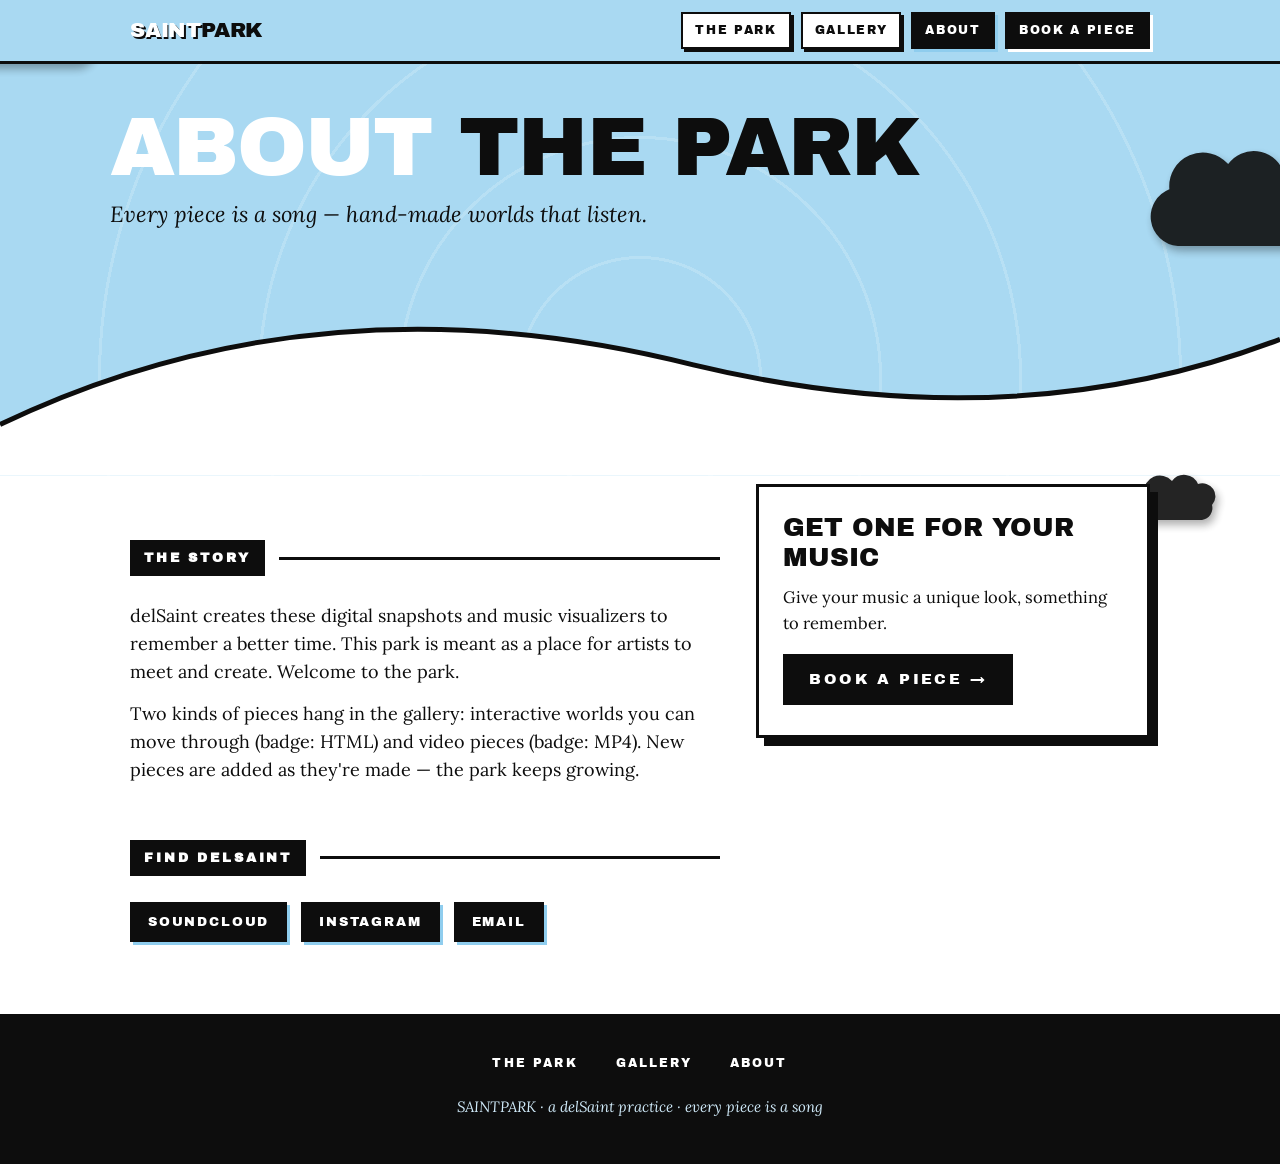
==== about.html @ 22209988 "Restructure into multi-page site: homepage, gallery, about + shared nav; remove builder - index.html" ====
<!DOCTYPE html>
<html lang="en">
<head>
<meta charset="UTF-8">
<meta name="viewport" content="width=device-width, initial-scale=1.0">
<title>SAINTPARK — about the park</title>
<meta name="description" content="About Saint Park — digital snapshots and music visualizers by delSaint. A place for artists to meet and create.">
<meta property="og:type" content="website">
<meta property="og:url" content="https://delsaint18.github.io/saint-park-gallery/about.html">
<meta property="og:title" content="SAINTPARK — about the park">
<meta property="og:description" content="A place for artists to meet and create. Welcome to the park.">
<meta property="og:image" content="https://delsaint18.github.io/saint-park-gallery/thumbs/cover.jpg">
<meta name="twitter:card" content="summary_large_image">
<link rel="preconnect" href="https://fonts.googleapis.com">
<link rel="preconnect" href="https://fonts.gstatic.com" crossorigin>
<link href="https://fonts.googleapis.com/css2?family=Archivo+Black&family=Lora:ital,wght@0,400;0,600;1,400&display=swap" rel="stylesheet">
<link rel="stylesheet" href="styles.css">
</head>
<body>

<div class="ripple" aria-hidden="true"></div>

<div class="topnav">
  <div class="bar">
    <a class="mark" href="./" aria-label="SAINTPARK home"><span class="saint">SAINT</span><span class="park">PARK</span></a>
    <nav aria-label="Site">
      <a href="./">The Park</a>
      <a href="gallery.html">Gallery</a>
      <a href="about.html" aria-current="page">About</a>
      <a class="book" data-booking href="mailto:delsaintprod@gmail.com?subject=Saint%20Park%20commission">Book a piece</a>
    </nav>
  </div>
</div>

<svg class="cloud c1" data-px="-1" viewBox="0 0 100 60" aria-hidden="true"><path d="M18 60a14 14 0 0 1-4-27 16 16 0 0 1 28-12 15 15 0 0 1 26 3 13 13 0 0 1 14 21 12 12 0 0 1-10 15z"/></svg>
<svg class="cloud c2" data-px="1" viewBox="0 0 100 60" aria-hidden="true"><path d="M18 60a14 14 0 0 1-4-27 16 16 0 0 1 28-12 15 15 0 0 1 26 3 13 13 0 0 1 14 21 12 12 0 0 1-10 15z"/></svg>

<header class="page-head wrap">
  <h1><span class="lite">ABOUT</span> THE PARK</h1>
  <p class="sub">Every piece is a song — hand-made worlds that listen.</p>
</header>

<div class="hill" style="margin-top:34px">
  <svg class="crest" viewBox="0 0 1440 120" preserveAspectRatio="none" aria-hidden="true">
    <path class="fill" d="M0 120 L0 90 Q 360 0 780 55 Q 1140 100 1440 40 L1440 120 Z"/>
    <path class="line" d="M0 90 Q 360 0 780 55 Q 1140 100 1440 40"/>
  </svg>
  <div class="hill-body">
    <main class="wrap">
      <svg class="cloud c5" data-px="1" viewBox="0 0 100 60" aria-hidden="true"><path d="M18 60a14 14 0 0 1-4-27 16 16 0 0 1 28-12 15 15 0 0 1 26 3 13 13 0 0 1 14 21 12 12 0 0 1-10 15z"/></svg>
      <div class="about-grid">
        <section class="about">
          <h2 class="label"><span>The story</span></h2>
          <p id="bio">Saint Park builds interactive, audio-reactive 3D visualizer sites —
            one hand-made world per song. Click a piece. Turn your sound on.</p>
          <p>Two kinds of pieces hang in the gallery: interactive worlds you can move
            through (badge: HTML) and video pieces (badge: MP4). New pieces are added
            as they're made — the park keeps growing.</p>
          <h2 class="label"><span>Find delSaint</span></h2>
          <nav class="links" id="links" aria-label="Social links"></nav>
        </section>
        <section class="commission">
          <h2>Get one for your music</h2>
          <p id="pitch">Every piece in this park is a commission: a self-contained 3D world
            that reacts to one song, lives at its own link, and drops straight into your bio.
            If you want your track in the park, write in.</p>
          <a class="btn" data-booking href="mailto:delsaintprod@gmail.com?subject=Saint%20Park%20commission">Book a piece →</a>
        </section>
      </div>
    </main>
  </div>
</div>

<footer>
  <div class="wrap">
    <nav class="foot-nav" aria-label="Footer">
      <a href="./">The Park</a>
      <a href="gallery.html">Gallery</a>
      <a href="about.html">About</a>
    </nav>
    <nav class="webring" id="webring" aria-label="Webring navigation" hidden>
      <a id="ring-prev" href="#" rel="prev">← prev</a>
      <span class="tag">webring</span>
      <a id="ring-rand" href="#">random</a>
      <span class="tag">·</span>
      <a id="ring-next" href="#" rel="next">next →</a>
    </nav>
    <p class="fine" id="footer-line">SAINTPARK · a delSaint practice · every piece is a song</p>
  </div>
</footer>

<script src="site.js"></script>
</body>
</html>
---- styles.css ----
/* ===== SAINTPARK — shared design system: black / white / blue ============
   Loaded by every page (index, gallery, about, watch). Page-specific bits
   live at the bottom under their own banner comments. */
:root{
  --blue:#a9d9f2;
  --blue-deep:#8fcdee;
  --black:#0d0d0d;
  --white:#ffffff;
  --sans:'Archivo Black', 'Arial Black', sans-serif;
  --serif:'Lora', Georgia, serif;
}
*{box-sizing:border-box;margin:0;padding:0}
[hidden]{display:none !important}
html{background:var(--blue)}
body{
  font-family:var(--serif); font-size:18px; line-height:1.55; color:var(--black);
  background:var(--blue); min-height:100vh; overflow-x:hidden;
}
/* faint concentric circles, like the poster's ripple */
.ripple{
  position:fixed; inset:0; z-index:0; pointer-events:none;
  background-image:radial-gradient(circle at 50% 42%,
    transparent 0 119px, #ffffff2e 119px 122px,
    transparent 122px 239px, #ffffff2e 239px 242px,
    transparent 242px 379px, #ffffff2e 379px 382px,
    transparent 382px 539px, #ffffff2e 539px 542px,
    transparent 542px);
}
a{color:var(--black)}
a:focus-visible,button:focus-visible{outline:3px solid var(--black); outline-offset:3px}
.wrap{max-width:1060px; margin:0 auto; padding:0 20px; position:relative; z-index:1}

/* ===== TOP NAV — sticky strip, neubrutalist chips ===== */
.topnav{
  position:sticky; top:0; z-index:20;
  background:var(--blue); border-bottom:3px solid var(--black);
}
.topnav .bar{
  max-width:1060px; margin:0 auto; padding:12px 20px;
  display:flex; align-items:center; justify-content:space-between; gap:12px 18px; flex-wrap:wrap;
}
.topnav .mark{
  font-family:var(--sans); font-size:21px; line-height:1; letter-spacing:-.01em;
  text-transform:uppercase; text-decoration:none;
}
.topnav .mark .saint{color:var(--white); text-shadow:1.5px 1.5px 0 var(--black)}
.topnav .mark .park{color:var(--black)}
.topnav nav{display:flex; gap:8px 10px; flex-wrap:wrap; align-items:center}
.topnav nav a{
  font-family:var(--sans); font-size:12px; letter-spacing:.14em; text-transform:uppercase;
  text-decoration:none; color:var(--black); background:var(--white);
  border:2px solid var(--black); padding:7px 12px; box-shadow:3px 3px 0 var(--black);
  transition:transform .15s ease, box-shadow .15s ease;
}
.topnav nav a:hover{transform:translate(-2px,-2px); box-shadow:5px 5px 0 var(--black)}
.topnav nav a[aria-current="page"]{
  background:var(--black); color:var(--white); box-shadow:3px 3px 0 var(--blue-deep);
}
.topnav nav a.book{background:var(--black); color:var(--white); box-shadow:3px 3px 0 var(--white)}
.topnav nav a.book:hover{background:var(--white); color:var(--black); box-shadow:5px 5px 0 var(--black)}

/* ===== scalloped black clouds (poster corners) — bleed off the side edges ===== */
.cloud{
  position:absolute; z-index:0; pointer-events:none; fill:var(--black); opacity:.9;
  filter:drop-shadow(3px 5px 4px rgba(0,0,0,.35));
}
.cloud.c1{top:-38px; left:-46px; width:170px; animation:drift 26s ease-in-out infinite alternate}
.cloud.c2{top:120px; right:-70px; width:210px; animation:drift 34s ease-in-out infinite alternate-reverse}
.cloud.c3{top:40px; left:-60px; width:130px; animation:drift 30s ease-in-out infinite alternate}
.cloud.c4{bottom:-30px; right:-50px; width:150px; animation:drift 22s ease-in-out infinite alternate-reverse}
.cloud.c5{top:-24px; right:-60px; width:100px; animation:drift 28s ease-in-out infinite alternate}
/* drift/bob animate the standalone "translate" property (not "transform") so the JS
   scroll-parallax can drive "transform" on the same elements without fighting the
   animation — the two properties compose instead of overriding each other. */
@keyframes drift{from{translate:0 0}to{translate:26px 0}}

/* ===== HERO (homepage) ===== */
header.hero{position:relative; padding:56px 0 8px; z-index:1}
.hero-text{position:relative; z-index:1}
.wordmark{
  font-family:var(--sans); font-weight:400;
  font-size:clamp(52px,13.5vw,150px); line-height:.92; letter-spacing:-.02em;
  text-transform:uppercase; word-break:keep-all;
}
.wordmark .saint{color:var(--white)}
.wordmark .park{color:var(--black)}
.halo-pin{display:block; margin:14px 2px 10px; width:20px; height:auto}
.halo-pin .l{fill:var(--white)} .halo-pin .r{fill:var(--black)}
.tagline{
  font-family:var(--serif); font-weight:600; font-size:clamp(20px,3.4vw,30px);
  line-height:1.25; max-width:14em;
}
.tagline em{font-style:italic; font-weight:400}
/* creature watermark — hides itself if creature.png is missing */
.creature{
  position:absolute; z-index:0; pointer-events:none;
  right:calc(-4% + 160px); top:-1%; width:clamp(330px,51vw,720px); height:auto;
  opacity:.1;
  animation:bob 10s ease-in-out infinite;
}
@keyframes bob{0%,100%{translate:0 0}50%{translate:0 -14px}}
@media(max-width:640px){.creature{width:85vw; right:-4%; top:2%; opacity:.11}}

/* ===== PAGE HEAD (subpages: gallery / about / watch) ===== */
.page-head{position:relative; padding:44px 0 6px; z-index:1}
.page-head h1{
  font-family:var(--sans); font-weight:400;
  font-size:clamp(36px,8vw,84px); line-height:.95; letter-spacing:-.02em;
  text-transform:uppercase;
}
.page-head h1 .lite{color:var(--white)}
.page-head .sub{
  font-style:italic; font-size:clamp(17px,2.6vw,22px); margin-top:10px; max-width:36em;
}

/* ===== SECTION LABELS — HUD tag + trailing rule ===== */
.label{
  font-family:var(--sans); font-size:13px; letter-spacing:.22em; text-transform:uppercase;
  display:flex; align-items:center; gap:14px; margin:56px 0 26px;
}
.label span{background:var(--black); color:var(--white); padding:6px 12px; border:2px solid var(--black)}
.label::after{content:""; flex:1; height:3px; background:var(--black)}

/* ===== WALL: neubrutalist cards — thick border, hard offset shadow ===== */
.wall{display:grid; grid-template-columns:1fr; gap:40px 28px; padding-bottom:24px}
@media(min-width:560px){.wall{grid-template-columns:repeat(2,1fr)}}
@media(min-width:900px){.wall{grid-template-columns:repeat(3,1fr)}}
.piece{
  display:block; text-decoration:none; color:var(--black);
  background:var(--white); border:3px solid var(--black);
  padding:8px 8px 18px; box-shadow:5px 5px 0 var(--black);
  transition:transform .15s ease, box-shadow .15s ease;
}
.piece:hover,.piece:focus-visible{
  transform:translate(-3px,-3px);
  box-shadow:9px 9px 0 var(--black);
}
.frame{
  position:relative; aspect-ratio:4/3; overflow:hidden; background:var(--black);
  border:2px solid var(--black);
}
.frame img{width:100%; height:100%; object-fit:cover; display:block}
.badge{
  position:absolute; top:8px; left:8px; z-index:2; pointer-events:none;
  font-family:var(--sans); font-size:10.5px; letter-spacing:.16em; text-transform:uppercase;
  padding:4px 9px; border:2px solid var(--black); background:var(--black); color:var(--white);
  box-shadow:3px 3px 0 var(--white);
}
.badge.video{background:var(--white); color:var(--black); box-shadow:3px 3px 0 var(--black)}
/* missing thumb: flat black tile, white halo, title */
.frame.blank{display:flex; flex-direction:column; align-items:center; justify-content:center; gap:12px; padding:16px}
.frame.blank .halo{
  width:74px; height:26px; border:4px solid var(--white); border-radius:50%;
  transform:rotate(-8deg);
}
.frame.blank .t{
  font-family:var(--sans); color:var(--white); font-size:18px; text-transform:uppercase;
  letter-spacing:.04em; text-align:center; line-height:1.15; word-break:break-word;
}
.caption{padding-top:12px}
.caption h3{
  font-family:var(--sans); font-weight:400; font-size:19px; line-height:1.1;
  text-transform:uppercase; letter-spacing:.01em;
}
.caption .by{font-style:italic; font-size:16px; margin-top:2px}
.caption .blurb{
  font-size:15.5px; margin-top:6px; color:#1c1c1c;
  display:-webkit-box; -webkit-line-clamp:2; -webkit-box-orient:vertical; overflow:hidden;
}
.caption .go{
  display:inline-block; margin-top:8px; font-family:var(--sans); font-size:13px;
  letter-spacing:.22em; text-transform:uppercase; border:2px solid var(--black);
  padding:5px 10px;
}
.piece:hover .go,.piece:focus-visible .go{background:var(--black); color:var(--white)}
.caption .meta{font-size:13.5px; margin-top:6px; letter-spacing:.14em; text-transform:uppercase; font-family:var(--serif)}
.caption .meta .star{font-style:normal}
.notice{
  grid-column:1/-1; text-align:center; padding:56px 20px;
  border:3px dashed var(--black); font-style:italic; font-size:19px;
  box-shadow:6px 6px 0 var(--black);
}
/* "see everything" row under the featured strip on the homepage */
.see-all{padding:6px 0 10px}

/* ===== THE HILL: white rolling hill section ===== */
.hill{position:relative; margin-top:64px; z-index:1}
.hill .crest{display:block; width:100%; height:clamp(90px,16vw,210px)}
.hill .crest .fill{fill:var(--white)}
.hill .crest .line{fill:none; stroke:var(--black); stroke-width:5; vector-effect:non-scaling-stroke}
.hill-body{background:var(--white); padding:8px 0 72px}
.hill-body .label::after{background:var(--black)}
.about-grid{display:grid; gap:36px; grid-template-columns:1fr; align-items:start}
@media(min-width:760px){.about-grid{grid-template-columns:1.2fr .8fr}}
.about p{max-width:58ch; margin-bottom:14px}
.links{display:flex; flex-wrap:wrap; gap:12px 14px; margin-top:18px}
.links a{
  font-family:var(--sans); font-size:13px; letter-spacing:.14em; text-transform:uppercase;
  text-decoration:none; color:var(--white); background:var(--black); border:2px solid var(--black);
  padding:8px 16px; box-shadow:3px 3px 0 var(--blue-deep);
  transition:transform .15s ease, box-shadow .15s ease;
}
.links a:hover{
  background:var(--blue); color:var(--black);
  transform:translate(-2px,-2px); box-shadow:5px 5px 0 var(--black);
}
.commission{
  border:3px solid var(--black); padding:26px 24px 30px; position:relative; background:var(--white);
  box-shadow:8px 8px 0 var(--black);
}
.commission h2{
  font-family:var(--sans); font-weight:400; font-size:clamp(20px,3vw,26px);
  text-transform:uppercase; line-height:1.15; margin-bottom:12px;
}
.commission p{font-size:16.5px; margin-bottom:18px}
.btn{
  display:inline-block; font-family:var(--sans); font-size:15px; letter-spacing:.16em;
  text-transform:uppercase; text-decoration:none; color:var(--white); background:var(--black);
  padding:14px 26px; transition:transform .15s ease, box-shadow .15s ease;
}
.btn:hover{transform:translate(-3px,-3px); box-shadow:6px 6px 0 var(--blue-deep)}
.btn.ghost{
  background:var(--white); color:var(--black); border:3px solid var(--black);
}
.btn.ghost:hover{box-shadow:6px 6px 0 var(--black)}
/* small inline arrow-link used for "more about the park →" etc. */
.more{
  display:inline-block; margin-top:6px; font-family:var(--sans); font-size:13px;
  letter-spacing:.18em; text-transform:uppercase; text-decoration:none;
  border-bottom:3px solid var(--black); padding-bottom:2px;
}
.more:hover{background:var(--black); color:var(--white)}

/* ===== WATCH PAGE ===== */
.video-wrap{
  position:relative; width:100%; aspect-ratio:16/9; background:var(--black);
  overflow:hidden; border:3px solid var(--black); box-shadow:8px 8px 0 var(--black);
}
.video-wrap iframe{position:absolute; inset:0; width:100%; height:100%; border:0}
.video-wrap .fallback{
  position:absolute; inset:0; display:flex; align-items:center; justify-content:center;
  color:var(--white); font-family:var(--sans); text-align:center; padding:20px; text-transform:uppercase;
}
.watch-meta{padding-top:26px}
.watch-meta .badge{position:static; display:inline-block; pointer-events:auto; margin-bottom:12px}
.watch-meta h1{
  font-family:var(--sans); font-weight:400; font-size:clamp(24px,4.4vw,38px);
  line-height:1.08; text-transform:uppercase; letter-spacing:-.01em;
}
.watch-meta .by{font-style:italic; font-size:18px; margin-top:6px}
.watch-meta .blurb{font-size:16.5px; margin-top:12px; max-width:60ch; display:block; -webkit-line-clamp:unset}
.watch-meta .year{font-size:14px; margin-top:10px; letter-spacing:.14em; text-transform:uppercase; font-family:var(--sans); opacity:.75}

/* ===== FOOTER: black strip ===== */
footer{background:var(--black); color:var(--white); padding:34px 0 46px; position:relative; z-index:1; margin-top:auto}
footer .wrap{display:flex; flex-direction:column; gap:16px; align-items:center; text-align:center}
footer a{color:var(--white)}
.foot-nav{display:flex; gap:4px 18px; flex-wrap:wrap; justify-content:center}
.foot-nav a{
  font-family:var(--sans); font-size:12px; letter-spacing:.18em; text-transform:uppercase;
  text-decoration:none; padding:6px 10px;
}
.foot-nav a:hover{background:var(--white); color:var(--black)}
.webring{display:flex; gap:2px; align-items:center; flex-wrap:wrap; justify-content:center}
.webring .tag{
  font-family:var(--sans); font-size:12px; letter-spacing:.26em; text-transform:uppercase;
  padding:0 12px; color:var(--blue);
}
.webring a{
  color:var(--white); text-decoration:none; font-family:var(--sans); font-size:13px;
  letter-spacing:.14em; text-transform:uppercase; padding:6px 12px;
}
.webring a:hover{background:var(--white); color:var(--black)}
.fine{font-style:italic; font-size:15px; color:#cfe9f8}

/* ===== reduced motion ===== */
@media (prefers-reduced-motion: reduce){
  *,*::before,*::after{animation:none !important; transition:none !important}
  .piece:hover .frame{transform:none}
  .btn:hover{transform:none}
}
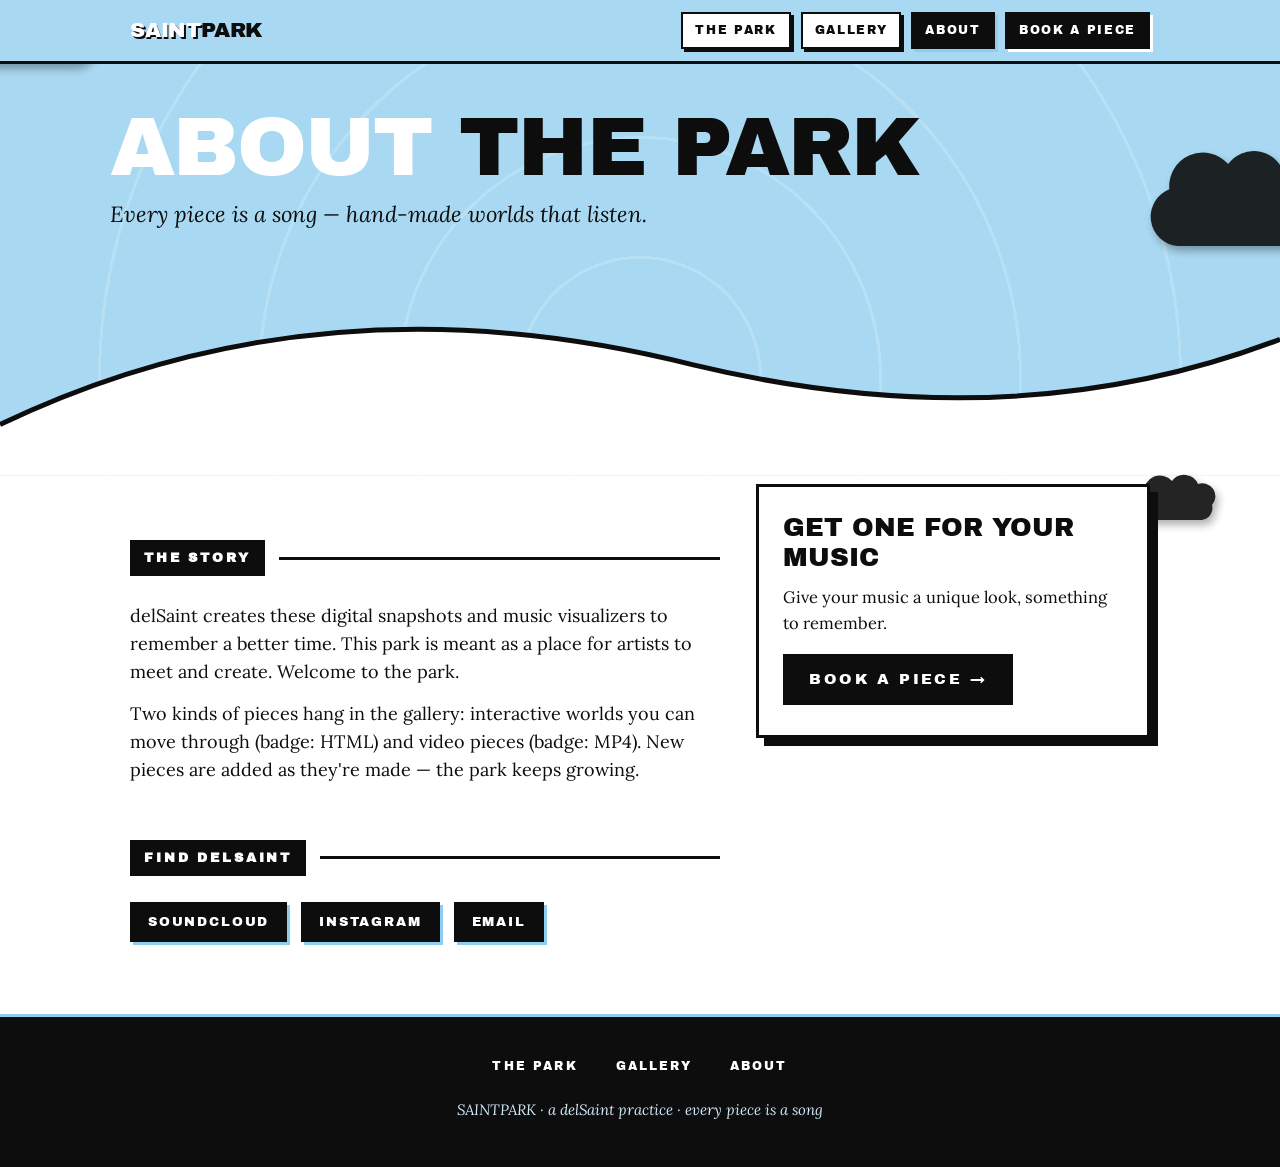
==== commit fef3b09e: "New poster landing page: full-screen gates hero with creature, marquee headliner, black commission b" ====
--- a/about.html
+++ b/about.html
@@ -6,10 +6,10 @@
 <title>SAINTPARK — about the park</title>
 <meta name="description" content="About Saint Park — digital snapshots and music visualizers by delSaint. A place for artists to meet and create.">
 <meta property="og:type" content="website">
-<meta property="og:url" content="https://delsaint18.github.io/saint-park-gallery/about.html">
+<meta property="og:url" content="https://delsaint18.github.io/about.html">
 <meta property="og:title" content="SAINTPARK — about the park">
 <meta property="og:description" content="A place for artists to meet and create. Welcome to the park.">
-<meta property="og:image" content="https://delsaint18.github.io/saint-park-gallery/thumbs/cover.jpg">
+<meta property="og:image" content="https://delsaint18.github.io/thumbs/cover.jpg">
 <meta name="twitter:card" content="summary_large_image">
 <link rel="preconnect" href="https://fonts.googleapis.com">
 <link rel="preconnect" href="https://fonts.gstatic.com" crossorigin>
--- a/styles.css
+++ b/styles.css
@@ -100,6 +100,112 @@
 }
 @keyframes bob{0%,100%{translate:0 0}50%{translate:0 -14px}}
 @media(max-width:640px){.creature{width:85vw; right:-4%; top:2%; opacity:.11}}
+
+/* ===== THE GATES — full-viewport poster entrance (homepage) ===== */
+.gates{
+  position:relative; z-index:1;
+  min-height:calc(100svh - 62px);   /* fill the first screen below the sticky nav */
+  display:flex; flex-direction:column; justify-content:center;
+  overflow:hidden;
+}
+.gates-inner{
+  display:grid; grid-template-columns:1fr; gap:10px 24px;
+  align-items:center; width:100%;
+  padding-top:34px; padding-bottom:clamp(120px,18vw,220px);  /* room for the hill */
+}
+@media(min-width:760px){
+  .gates-inner{grid-template-columns:minmax(0,1.15fr) minmax(0,.85fr)}
+}
+.gates-text{position:relative; z-index:2}
+.wordmark.poster{
+  font-size:clamp(64px,15vw,180px); line-height:.88;
+}
+.wordmark.poster .saint{
+  color:var(--white);
+  text-shadow:4px 4px 0 var(--black);
+}
+.gates .tagline{margin-top:18px}
+.gates-cta{margin-top:26px}
+.btn.big{
+  font-size:clamp(15px,2.2vw,19px); padding:17px 30px;
+  box-shadow:6px 6px 0 var(--blue-deep);
+}
+.btn.big:hover{box-shadow:9px 9px 0 var(--blue-deep)}
+/* the creature, full strength — a character in the scene, not a watermark */
+.creature-poster{
+  position:relative; z-index:1; justify-self:center;
+  width:clamp(230px,34vw,470px); height:auto;
+  filter:drop-shadow(10px 12px 0 rgba(13,13,13,.18));
+  animation:bob 9s ease-in-out infinite;
+}
+@media(max-width:759px){
+  .gates-inner{justify-items:start; padding-top:18px}
+  .creature-poster{
+    justify-self:center; margin-top:22px;
+    width:clamp(180px,52vw,270px);
+  }
+  .cloud.c2{top:60px}
+}
+/* white hill pinned to the bottom of the gates — the ground the button stands on */
+.gates-hill{position:absolute; left:0; right:0; bottom:-2px; pointer-events:none}
+.gates-hill .crest{display:block; width:100%; height:clamp(90px,16vw,210px)}
+.gates-hill .crest .fill{fill:var(--white)}
+.gates-hill .crest .line{fill:none; stroke:var(--black); stroke-width:5; vector-effect:non-scaling-stroke}
+
+/* ===== WHITE GROUND under the gates (marquee + now showing) ===== */
+.ground{background:var(--white); position:relative; z-index:1; padding:34px 0 64px}
+.ground .label{margin-top:0}
+.ground h2.label:nth-of-type(2){margin-top:64px}
+
+/* ===== ON THE MARQUEE — poster of the week ===== */
+.marquee-link{
+  display:grid; gap:26px 40px; grid-template-columns:1fr;
+  text-decoration:none; color:var(--black); align-items:center;
+}
+@media(min-width:820px){.marquee-link{grid-template-columns:1.15fr .85fr}}
+.mframe{
+  position:relative; aspect-ratio:16/10; overflow:hidden; background:var(--black);
+  border:4px solid var(--black); box-shadow:12px 12px 0 var(--black);
+  transition:transform .15s ease, box-shadow .15s ease;
+}
+.marquee-link:hover .mframe,.marquee-link:focus-visible .mframe{
+  transform:translate(-4px,-4px); box-shadow:16px 16px 0 var(--black);
+}
+.mframe img{width:100%; height:100%; object-fit:cover; display:block}
+.mframe .badge{top:12px; left:12px}
+.mframe.blank{display:flex; flex-direction:column; align-items:center; justify-content:center; gap:14px; padding:20px}
+.mframe.blank .halo{width:100px; height:34px; border:5px solid var(--white); border-radius:50%; transform:rotate(-8deg)}
+.mframe.blank .t{font-family:var(--sans); color:var(--white); font-size:26px; text-transform:uppercase; text-align:center; line-height:1.1}
+.minfo h3{
+  font-family:var(--sans); font-weight:400;
+  font-size:clamp(30px,5vw,54px); line-height:1; text-transform:uppercase; letter-spacing:-.01em;
+}
+.minfo .by{font-style:italic; font-size:19px; margin-top:8px}
+.minfo .blurb{font-size:17px; margin-top:14px; max-width:44ch}
+.minfo .meta{font-size:14px; margin-top:12px; letter-spacing:.16em; text-transform:uppercase; font-family:var(--serif)}
+.minfo .go{
+  display:inline-block; margin-top:20px; font-family:var(--sans); font-size:14px;
+  letter-spacing:.2em; text-transform:uppercase; border:3px solid var(--black); padding:10px 18px;
+}
+.marquee-link:hover .go,.marquee-link:focus-visible .go{background:var(--black); color:var(--white)}
+
+/* ===== BLACK BAND — commission, editorial ===== */
+.band{background:var(--black); color:var(--white); position:relative; z-index:1; padding:76px 0 84px}
+.band-kicker{
+  font-family:var(--sans); font-size:13px; letter-spacing:.26em; text-transform:uppercase;
+  color:var(--blue); margin-bottom:18px;
+}
+.band h2{
+  font-family:var(--sans); font-weight:400;
+  font-size:clamp(38px,7.5vw,84px); line-height:.95; text-transform:uppercase; letter-spacing:-.01em;
+}
+.band h2 .hl{color:var(--blue)}
+.band-copy{font-size:17.5px; max-width:56ch; margin-top:22px; color:#e8f4fb}
+.band-cta{margin-top:30px; display:flex; align-items:center; gap:16px 26px; flex-wrap:wrap}
+.btn.invert{background:var(--white); color:var(--black); box-shadow:6px 6px 0 var(--blue-deep)}
+.btn.invert:hover{box-shadow:9px 9px 0 var(--blue-deep)}
+.more.invert{color:var(--white); border-bottom-color:var(--blue)}
+.more.invert:hover{background:var(--white); color:var(--black)}
 
 /* ===== PAGE HEAD (subpages: gallery / about / watch) ===== */
 .page-head{position:relative; padding:44px 0 6px; z-index:1}
@@ -252,7 +358,7 @@
 .watch-meta .year{font-size:14px; margin-top:10px; letter-spacing:.14em; text-transform:uppercase; font-family:var(--sans); opacity:.75}
 
 /* ===== FOOTER: black strip ===== */
-footer{background:var(--black); color:var(--white); padding:34px 0 46px; position:relative; z-index:1; margin-top:auto}
+footer{background:var(--black); color:var(--white); padding:34px 0 46px; position:relative; z-index:1; margin-top:auto; border-top:3px solid var(--blue-deep)}
 footer .wrap{display:flex; flex-direction:column; gap:16px; align-items:center; text-align:center}
 footer a{color:var(--white)}
 .foot-nav{display:flex; gap:4px 18px; flex-wrap:wrap; justify-content:center}
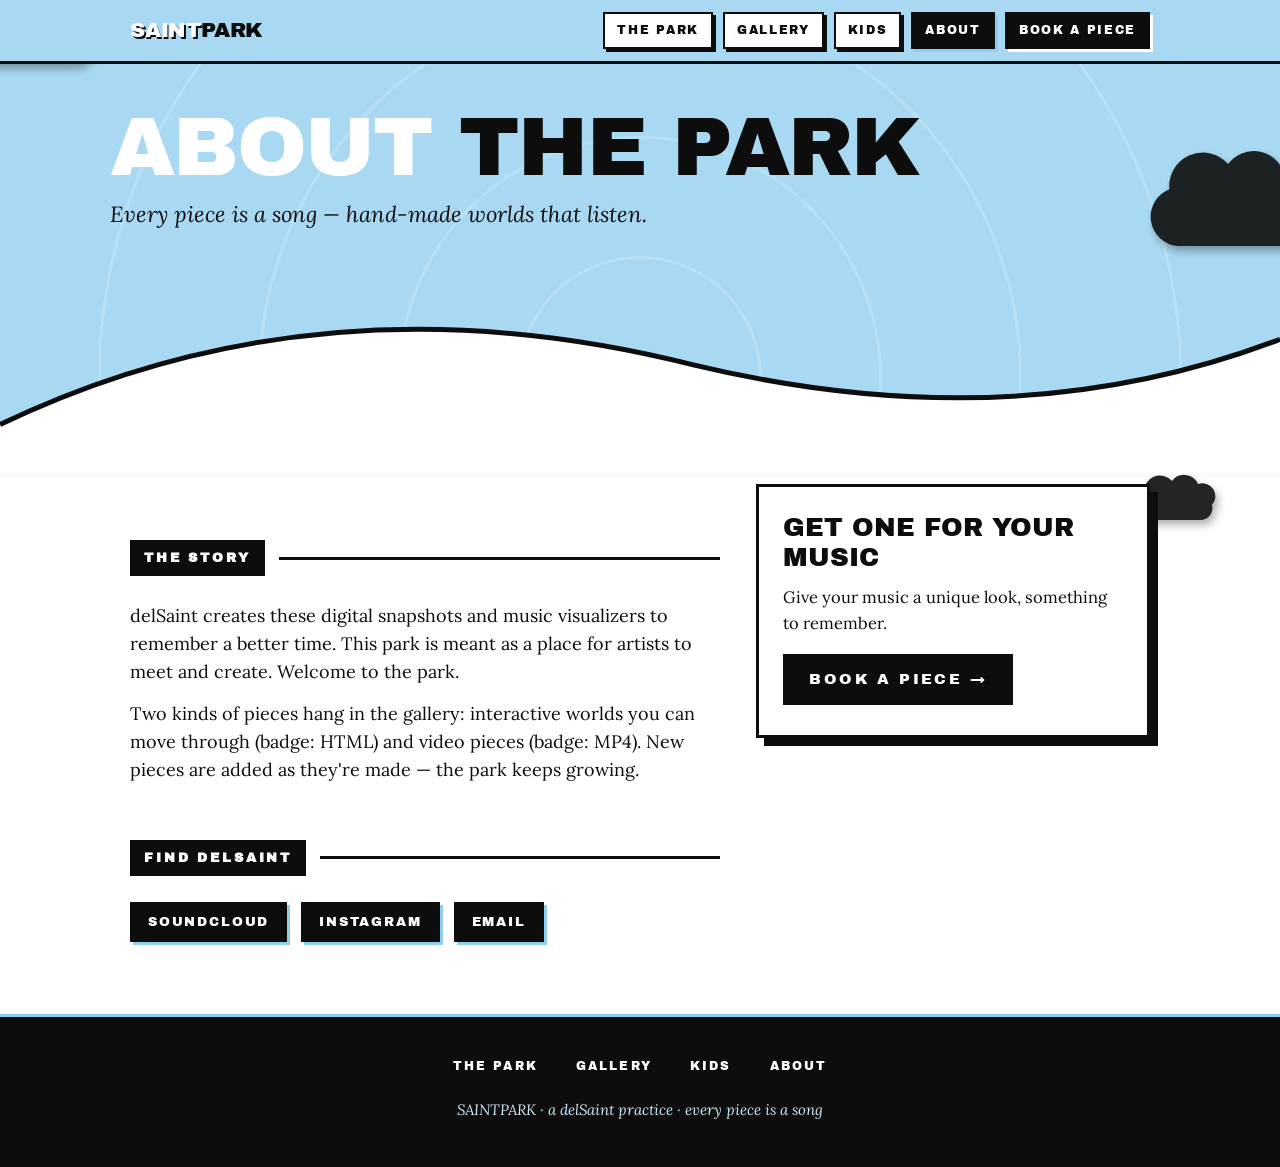
==== commit 5fe657db: "Add SPMV Kids builder at /kids/, linked in the site nav - kids/index.html is a verbatim copy of Sain" ====
--- a/about.html
+++ b/about.html
@@ -26,6 +26,7 @@
     <nav aria-label="Site">
       <a href="./">The Park</a>
       <a href="gallery.html">Gallery</a>
+      <a href="kids/">Kids</a>
       <a href="about.html" aria-current="page">About</a>
       <a class="book" data-booking href="mailto:delsaintprod@gmail.com?subject=Saint%20Park%20commission">Book a piece</a>
     </nav>
@@ -76,6 +77,7 @@
     <nav class="foot-nav" aria-label="Footer">
       <a href="./">The Park</a>
       <a href="gallery.html">Gallery</a>
+      <a href="kids/">Kids</a>
       <a href="about.html">About</a>
     </nav>
     <nav class="webring" id="webring" aria-label="Webring navigation" hidden>
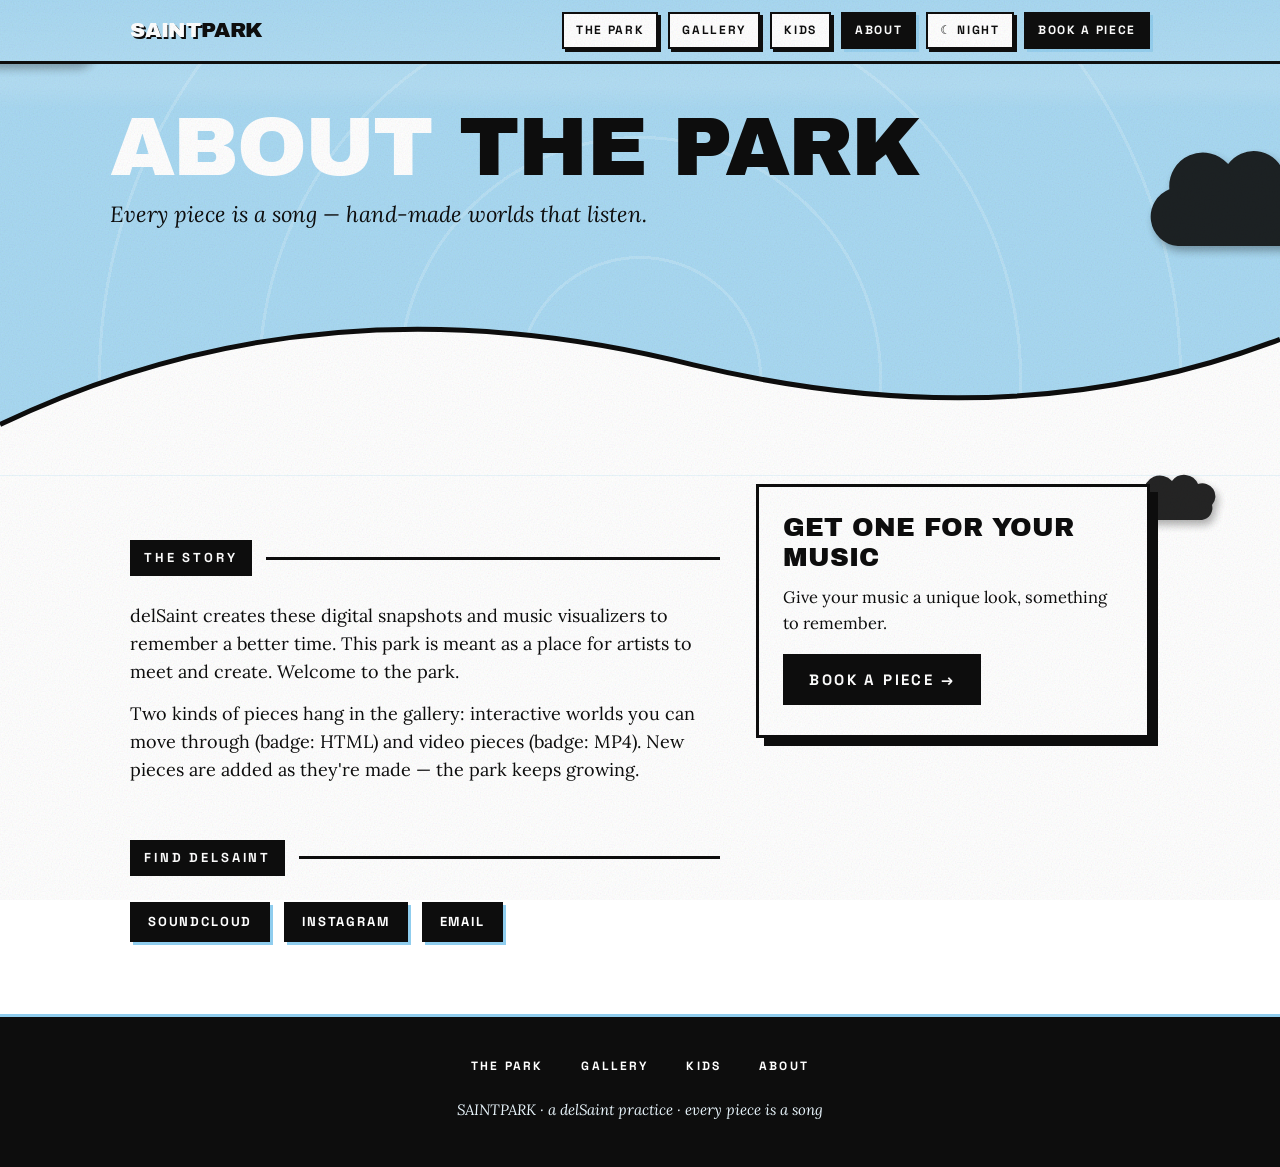
==== commit 9d675540: "Port design-bot redesign: design tokens, day/night theme, Space Grotesk UI, TV grain; kids back butt" ====
--- a/about.html
+++ b/about.html
@@ -13,11 +13,14 @@
 <meta name="twitter:card" content="summary_large_image">
 <link rel="preconnect" href="https://fonts.googleapis.com">
 <link rel="preconnect" href="https://fonts.gstatic.com" crossorigin>
-<link href="https://fonts.googleapis.com/css2?family=Archivo+Black&family=Lora:ital,wght@0,400;0,600;1,400&display=swap" rel="stylesheet">
+<link href="https://fonts.googleapis.com/css2?family=Archivo+Black&family=Lora:ital,wght@0,400;0,600;1,400&family=Space+Grotesk:wght@500;700&display=swap" rel="stylesheet">
 <link rel="stylesheet" href="styles.css">
+<script>try{document.documentElement.setAttribute("data-theme",localStorage.getItem("sp-theme")||"day")}catch(e){}</script>
 </head>
 <body>
 
+<div id="tvstatic" aria-hidden="true"></div>
+<div id="tvroll" aria-hidden="true"></div>
 <div class="ripple" aria-hidden="true"></div>
 
 <div class="topnav">
@@ -28,6 +31,7 @@
       <a href="gallery.html">Gallery</a>
       <a href="kids/">Kids</a>
       <a href="about.html" aria-current="page">About</a>
+      <a href="#" id="theme-toggle" title="Toggle day / night">☾ Night</a>
       <a class="book" data-booking href="mailto:delsaintprod@gmail.com?subject=Saint%20Park%20commission">Book a piece</a>
     </nav>
   </div>
--- a/styles.css
+++ b/styles.css
@@ -1,136 +1,179 @@
-/* ===== SAINTPARK — shared design system: black / white / blue ============
-   Loaded by every page (index, gallery, about, watch). Page-specific bits
-   live at the bottom under their own banner comments. */
+/* ============================================================
+   SAINTPARK — shared design system (v2, design-token edition)
+   Poster neubrutalism: hard borders, hard offset shadows, zero
+   radius. Two themes share the language: DAY (black lines on park
+   blue) and NIGHT (the lines go white, the shadows go blue).
+   Fonts: Archivo Black (display) · Space Grotesk (UI) · Lora (body)
+   ============================================================ */
 :root{
-  --blue:#a9d9f2;
-  --blue-deep:#8fcdee;
-  --black:#0d0d0d;
-  --white:#ffffff;
-  --sans:'Archivo Black', 'Arial Black', sans-serif;
-  --serif:'Lora', Georgia, serif;
-}
+  /* ---- park core ---- */
+  --sp-blue:#a9d9f2;
+  --sp-blue-deep:#8fcdee;
+  --sp-ink:#0d0d0d;
+  --sp-paper:#ffffff;
+
+  /* ---- semantic (day defaults) ---- */
+  --sky:var(--sp-blue);
+  --ink:var(--sp-ink);            /* lines, type, borders */
+  --paper:var(--sp-paper);        /* card / hill surfaces */
+  --cloud:var(--sp-ink);
+  --ring-line:rgba(255,255,255,.18);
+  --shadow-color:var(--sp-ink);   /* hard offset shadows */
+  --band-surface:var(--sp-ink);   /* inverted band + footer (dark in both themes) */
+  --band-copy:#e8f4fb;
+  --text-on-ink:var(--sp-paper);
+  --blurb-color:#1c1c1c;
+
+  /* ---- type ---- */
+  --font-display:'Archivo Black','Arial Black',sans-serif;
+  --font-ui:'Space Grotesk',system-ui,sans-serif;
+  --font-serif:'Lora',Georgia,serif;
+  --sans:var(--font-display);     /* legacy alias */
+  --serif:var(--font-serif);      /* legacy alias */
+
+  /* ---- effects ---- */
+  --bd:3px solid var(--ink);
+  --bd-2:2px solid var(--ink);
+  --dur:.15s;
+  --lift:translate(-3px,-3px);
+  --slam:translate(3px,3px);
+}
+
+/* ============ NIGHT AT THE PARK — same language, lights off ============ */
+:root[data-theme="night"]{
+  --sky:#0d1016;
+  --ink:#f2f5f9;
+  --paper:#151a22;
+  --cloud:#2c4a66;
+  --ring-line:rgba(142,199,238,.07);
+  --shadow-color:#3d6d94;
+  --band-surface:#0b0f16;
+  --band-copy:#cfe9f8;
+  --text-on-ink:#0d1016;
+  --blurb-color:#c9d8e4;
+}
+
 *{box-sizing:border-box;margin:0;padding:0}
 [hidden]{display:none !important}
-html{background:var(--blue)}
+html{background:var(--sky)}
 body{
-  font-family:var(--serif); font-size:18px; line-height:1.55; color:var(--black);
-  background:var(--blue); min-height:100vh; overflow-x:hidden;
+  font-family:var(--font-serif); font-size:18px; line-height:1.55; color:var(--ink);
+  background:var(--sky); min-height:100vh; overflow-x:hidden;
+  transition:background .3s ease, color .3s ease;
 }
 /* faint concentric circles, like the poster's ripple */
 .ripple{
   position:fixed; inset:0; z-index:0; pointer-events:none;
   background-image:radial-gradient(circle at 50% 42%,
-    transparent 0 119px, #ffffff2e 119px 122px,
-    transparent 122px 239px, #ffffff2e 239px 242px,
-    transparent 242px 379px, #ffffff2e 379px 382px,
-    transparent 382px 539px, #ffffff2e 539px 542px,
+    transparent 0 119px, var(--ring-line) 119px 122px,
+    transparent 122px 239px, var(--ring-line) 239px 242px,
+    transparent 242px 379px, var(--ring-line) 379px 382px,
+    transparent 382px 539px, var(--ring-line) 539px 542px,
     transparent 542px);
 }
-a{color:var(--black)}
-a:focus-visible,button:focus-visible{outline:3px solid var(--black); outline-offset:3px}
+a{color:var(--ink)}
+a:focus-visible,button:focus-visible{outline:3px solid var(--ink); outline-offset:3px}
 .wrap{max-width:1060px; margin:0 auto; padding:0 20px; position:relative; z-index:1}
 
-/* ===== TOP NAV — sticky strip, neubrutalist chips ===== */
+/* ===== TV SET — faint animated grain + a slow rolling scanline ===== */
+#tvstatic{
+  position:fixed; inset:0; z-index:40; pointer-events:none; opacity:.16; mix-blend-mode:multiply;
+  background-image:url("data:image/svg+xml,%3Csvg xmlns='http://www.w3.org/2000/svg' width='160' height='160'%3E%3Cfilter id='n'%3E%3CfeTurbulence type='fractalNoise' baseFrequency='0.9' numOctaves='2' stitchTiles='stitch'/%3E%3C/filter%3E%3Crect width='100%25' height='100%25' filter='url(%23n)'/%3E%3C/svg%3E");
+  background-size:200px 200px; animation:tvgrain .5s steps(4) infinite;
+}
+:root[data-theme="night"] #tvstatic{mix-blend-mode:screen; opacity:.05}
+@keyframes tvgrain{0%{background-position:0 0}25%{background-position:-90px 40px}50%{background-position:60px -70px}75%{background-position:-40px -30px}100%{background-position:50px 60px}}
+#tvroll{
+  position:fixed; inset:0 0 auto 0; z-index:41; pointer-events:none; opacity:.12; mix-blend-mode:overlay;
+  background:linear-gradient(180deg,transparent 0,rgba(255,255,255,.9) 48%,transparent 60%);
+  height:180px; animation:tvroll 7s linear infinite;
+}
+@keyframes tvroll{0%{transform:translateY(-200px)}100%{transform:translateY(100vh)}}
+
+/* ===== TOP NAV — sticky strip, UI chips ===== */
 .topnav{
   position:sticky; top:0; z-index:20;
-  background:var(--blue); border-bottom:3px solid var(--black);
+  background:var(--sky); border-bottom:var(--bd);
+  transition:background .3s ease;
 }
 .topnav .bar{
   max-width:1060px; margin:0 auto; padding:12px 20px;
   display:flex; align-items:center; justify-content:space-between; gap:12px 18px; flex-wrap:wrap;
 }
 .topnav .mark{
-  font-family:var(--sans); font-size:21px; line-height:1; letter-spacing:-.01em;
+  font-family:var(--font-display); font-size:21px; line-height:1; letter-spacing:-.01em;
   text-transform:uppercase; text-decoration:none;
 }
-.topnav .mark .saint{color:var(--white); text-shadow:1.5px 1.5px 0 var(--black)}
-.topnav .mark .park{color:var(--black)}
+.topnav .mark .saint{color:#fff; text-shadow:1.5px 1.5px 0 var(--sp-ink)}
+.topnav .mark .park{color:var(--ink)}
 .topnav nav{display:flex; gap:8px 10px; flex-wrap:wrap; align-items:center}
 .topnav nav a{
-  font-family:var(--sans); font-size:12px; letter-spacing:.14em; text-transform:uppercase;
-  text-decoration:none; color:var(--black); background:var(--white);
-  border:2px solid var(--black); padding:7px 12px; box-shadow:3px 3px 0 var(--black);
-  transition:transform .15s ease, box-shadow .15s ease;
-}
-.topnav nav a:hover{transform:translate(-2px,-2px); box-shadow:5px 5px 0 var(--black)}
+  font-family:var(--font-ui); font-weight:700; font-size:12px; letter-spacing:.14em; text-transform:uppercase;
+  text-decoration:none; color:var(--ink); background:var(--paper);
+  border:var(--bd-2); padding:7px 12px; box-shadow:3px 3px 0 var(--shadow-color);
+  transition:transform var(--dur) ease, box-shadow var(--dur) ease;
+}
+.topnav nav a:hover{transform:translate(-2px,-2px); box-shadow:5px 5px 0 var(--shadow-color)}
+.topnav nav a:active{transform:var(--slam); box-shadow:none}
 .topnav nav a[aria-current="page"]{
-  background:var(--black); color:var(--white); box-shadow:3px 3px 0 var(--blue-deep);
-}
-.topnav nav a.book{background:var(--black); color:var(--white); box-shadow:3px 3px 0 var(--white)}
-.topnav nav a.book:hover{background:var(--white); color:var(--black); box-shadow:5px 5px 0 var(--black)}
-
-/* ===== scalloped black clouds (poster corners) — bleed off the side edges ===== */
+  background:var(--ink); color:var(--text-on-ink); box-shadow:3px 3px 0 var(--sp-blue-deep);
+}
+.topnav nav a.book{background:var(--ink); color:var(--text-on-ink); box-shadow:3px 3px 0 var(--sp-blue-deep)}
+.topnav nav a.book:hover{background:var(--paper); color:var(--ink); box-shadow:5px 5px 0 var(--shadow-color)}
+
+/* ===== scalloped clouds — black by day, blue by night ===== */
 .cloud{
-  position:absolute; z-index:0; pointer-events:none; fill:var(--black); opacity:.9;
+  position:absolute; z-index:0; pointer-events:none; fill:var(--cloud); opacity:.9;
   filter:drop-shadow(3px 5px 4px rgba(0,0,0,.35));
+  transition:fill .3s ease;
 }
 .cloud.c1{top:-38px; left:-46px; width:170px; animation:drift 26s ease-in-out infinite alternate}
 .cloud.c2{top:120px; right:-70px; width:210px; animation:drift 34s ease-in-out infinite alternate-reverse}
 .cloud.c3{top:40px; left:-60px; width:130px; animation:drift 30s ease-in-out infinite alternate}
 .cloud.c4{bottom:-30px; right:-50px; width:150px; animation:drift 22s ease-in-out infinite alternate-reverse}
 .cloud.c5{top:-24px; right:-60px; width:100px; animation:drift 28s ease-in-out infinite alternate}
-/* drift/bob animate the standalone "translate" property (not "transform") so the JS
-   scroll-parallax can drive "transform" on the same elements without fighting the
-   animation — the two properties compose instead of overriding each other. */
+/* drift/bob animate "translate" so scroll-parallax can drive "transform" without fighting */
 @keyframes drift{from{translate:0 0}to{translate:26px 0}}
-
-/* ===== HERO (homepage) ===== */
-header.hero{position:relative; padding:56px 0 8px; z-index:1}
-.hero-text{position:relative; z-index:1}
-.wordmark{
-  font-family:var(--sans); font-weight:400;
-  font-size:clamp(52px,13.5vw,150px); line-height:.92; letter-spacing:-.02em;
-  text-transform:uppercase; word-break:keep-all;
-}
-.wordmark .saint{color:var(--white)}
-.wordmark .park{color:var(--black)}
-.halo-pin{display:block; margin:14px 2px 10px; width:20px; height:auto}
-.halo-pin .l{fill:var(--white)} .halo-pin .r{fill:var(--black)}
-.tagline{
-  font-family:var(--serif); font-weight:600; font-size:clamp(20px,3.4vw,30px);
-  line-height:1.25; max-width:14em;
-}
-.tagline em{font-style:italic; font-weight:400}
-/* creature watermark — hides itself if creature.png is missing */
-.creature{
-  position:absolute; z-index:0; pointer-events:none;
-  right:calc(-4% + 160px); top:-1%; width:clamp(330px,51vw,720px); height:auto;
-  opacity:.1;
-  animation:bob 10s ease-in-out infinite;
-}
-@keyframes bob{0%,100%{translate:0 0}50%{translate:0 -14px}}
-@media(max-width:640px){.creature{width:85vw; right:-4%; top:2%; opacity:.11}}
 
 /* ===== THE GATES — full-viewport poster entrance (homepage) ===== */
 .gates{
   position:relative; z-index:1;
-  min-height:calc(100svh - 62px);   /* fill the first screen below the sticky nav */
+  min-height:calc(100svh - 62px);
   display:flex; flex-direction:column; justify-content:center;
   overflow:hidden;
 }
 .gates-inner{
   display:grid; grid-template-columns:1fr; gap:10px 24px;
   align-items:center; width:100%;
-  padding-top:34px; padding-bottom:clamp(120px,18vw,220px);  /* room for the hill */
+  padding-top:34px; padding-bottom:clamp(120px,18vw,220px);
 }
 @media(min-width:760px){
   .gates-inner{grid-template-columns:minmax(0,1.15fr) minmax(0,.85fr)}
 }
 .gates-text{position:relative; z-index:2}
-.wordmark.poster{
-  font-size:clamp(64px,15vw,180px); line-height:.88;
-}
-.wordmark.poster .saint{
-  color:var(--white);
-  text-shadow:4px 4px 0 var(--black);
-}
+.wordmark{
+  font-family:var(--font-display); font-weight:400;
+  font-size:clamp(52px,13.5vw,150px); line-height:.92; letter-spacing:-.02em;
+  text-transform:uppercase; word-break:keep-all;
+}
+.wordmark .saint{color:#fff}
+.wordmark .park{color:var(--ink)}
+.wordmark.poster{font-size:clamp(64px,15vw,180px); line-height:.88}
+.wordmark.poster .saint{text-shadow:4px 4px 0 var(--sp-ink)}
+.halo-pin{display:block; margin:14px 2px 10px; width:20px; height:auto}
+.halo-pin .l{fill:#fff} .halo-pin .r{fill:var(--ink)}
+.tagline{
+  font-family:var(--font-serif); font-weight:600; font-size:clamp(20px,3.4vw,30px);
+  line-height:1.25; max-width:14em;
+}
+.tagline em{font-style:italic; font-weight:400}
 .gates .tagline{margin-top:18px}
 .gates-cta{margin-top:26px}
 .btn.big{
   font-size:clamp(15px,2.2vw,19px); padding:17px 30px;
-  box-shadow:6px 6px 0 var(--blue-deep);
-}
-.btn.big:hover{box-shadow:9px 9px 0 var(--blue-deep)}
+  box-shadow:6px 6px 0 var(--sp-blue-deep);
+}
+.btn.big:hover{box-shadow:9px 9px 0 var(--sp-blue-deep)}
 /* the creature, full strength — a character in the scene, not a watermark */
 .creature-poster{
   position:relative; z-index:1; justify-self:center;
@@ -138,6 +181,8 @@
   filter:drop-shadow(10px 12px 0 rgba(13,13,13,.18));
   animation:bob 9s ease-in-out infinite;
 }
+:root[data-theme="night"] .creature-poster{filter:drop-shadow(10px 12px 0 rgba(61,109,148,.35))}
+@keyframes bob{0%,100%{translate:0 0}50%{translate:0 -14px}}
 @media(max-width:759px){
   .gates-inner{justify-items:start; padding-top:18px}
   .creature-poster{
@@ -146,242 +191,249 @@
   }
   .cloud.c2{top:60px}
 }
-/* white hill pinned to the bottom of the gates — the ground the button stands on */
+/* legacy watermark creature (unused on the new landing, kept for safety) */
+.creature{
+  position:absolute; z-index:0; pointer-events:none;
+  right:calc(-4% + 160px); top:-1%; width:clamp(330px,51vw,720px); height:auto;
+  opacity:.1; animation:bob 10s ease-in-out infinite;
+}
+/* white hill pinned to the bottom of the gates */
 .gates-hill{position:absolute; left:0; right:0; bottom:-2px; pointer-events:none}
 .gates-hill .crest{display:block; width:100%; height:clamp(90px,16vw,210px)}
-.gates-hill .crest .fill{fill:var(--white)}
-.gates-hill .crest .line{fill:none; stroke:var(--black); stroke-width:5; vector-effect:non-scaling-stroke}
+.gates-hill .crest .fill{fill:var(--paper); transition:fill .3s ease}
+.gates-hill .crest .line{fill:none; stroke:var(--ink); stroke-width:5; vector-effect:non-scaling-stroke}
 
 /* ===== WHITE GROUND under the gates (marquee + now showing) ===== */
-.ground{background:var(--white); position:relative; z-index:1; padding:34px 0 64px}
+.ground{background:var(--paper); position:relative; z-index:1; padding:34px 0 64px; transition:background .3s ease}
 .ground .label{margin-top:0}
 .ground h2.label:nth-of-type(2){margin-top:64px}
 
 /* ===== ON THE MARQUEE — poster of the week ===== */
 .marquee-link{
   display:grid; gap:26px 40px; grid-template-columns:1fr;
-  text-decoration:none; color:var(--black); align-items:center;
+  text-decoration:none; color:var(--ink); align-items:center;
 }
 @media(min-width:820px){.marquee-link{grid-template-columns:1.15fr .85fr}}
 .mframe{
-  position:relative; aspect-ratio:16/10; overflow:hidden; background:var(--black);
-  border:4px solid var(--black); box-shadow:12px 12px 0 var(--black);
-  transition:transform .15s ease, box-shadow .15s ease;
+  position:relative; aspect-ratio:16/10; overflow:hidden; background:var(--sp-ink);
+  border:4px solid var(--ink); box-shadow:12px 12px 0 var(--shadow-color);
+  transition:transform var(--dur) ease, box-shadow var(--dur) ease;
 }
 .marquee-link:hover .mframe,.marquee-link:focus-visible .mframe{
-  transform:translate(-4px,-4px); box-shadow:16px 16px 0 var(--black);
+  transform:translate(-4px,-4px); box-shadow:16px 16px 0 var(--shadow-color);
 }
 .mframe img{width:100%; height:100%; object-fit:cover; display:block}
 .mframe .badge{top:12px; left:12px}
 .mframe.blank{display:flex; flex-direction:column; align-items:center; justify-content:center; gap:14px; padding:20px}
-.mframe.blank .halo{width:100px; height:34px; border:5px solid var(--white); border-radius:50%; transform:rotate(-8deg)}
-.mframe.blank .t{font-family:var(--sans); color:var(--white); font-size:26px; text-transform:uppercase; text-align:center; line-height:1.1}
+.mframe.blank .halo{width:100px; height:34px; border:5px solid #fff; border-radius:50%; transform:rotate(-8deg)}
+.mframe.blank .t{font-family:var(--font-display); color:#fff; font-size:26px; text-transform:uppercase; text-align:center; line-height:1.1}
 .minfo h3{
-  font-family:var(--sans); font-weight:400;
+  font-family:var(--font-display); font-weight:400;
   font-size:clamp(30px,5vw,54px); line-height:1; text-transform:uppercase; letter-spacing:-.01em;
 }
 .minfo .by{font-style:italic; font-size:19px; margin-top:8px}
 .minfo .blurb{font-size:17px; margin-top:14px; max-width:44ch}
-.minfo .meta{font-size:14px; margin-top:12px; letter-spacing:.16em; text-transform:uppercase; font-family:var(--serif)}
+.minfo .meta{font-size:14px; margin-top:12px; letter-spacing:.16em; text-transform:uppercase; font-family:var(--font-serif)}
 .minfo .go{
-  display:inline-block; margin-top:20px; font-family:var(--sans); font-size:14px;
-  letter-spacing:.2em; text-transform:uppercase; border:3px solid var(--black); padding:10px 18px;
-}
-.marquee-link:hover .go,.marquee-link:focus-visible .go{background:var(--black); color:var(--white)}
+  display:inline-block; margin-top:20px; font-family:var(--font-ui); font-weight:700; font-size:14px;
+  letter-spacing:.2em; text-transform:uppercase; border:var(--bd); padding:10px 18px;
+}
+.marquee-link:hover .go,.marquee-link:focus-visible .go{background:var(--ink); color:var(--text-on-ink)}
 
 /* ===== BLACK BAND — commission, editorial ===== */
-.band{background:var(--black); color:var(--white); position:relative; z-index:1; padding:76px 0 84px}
+.band{background:var(--band-surface); color:#fff; position:relative; z-index:1; padding:76px 0 84px}
 .band-kicker{
-  font-family:var(--sans); font-size:13px; letter-spacing:.26em; text-transform:uppercase;
-  color:var(--blue); margin-bottom:18px;
+  font-family:var(--font-ui); font-weight:700; font-size:13px; letter-spacing:.26em; text-transform:uppercase;
+  color:var(--sp-blue); margin-bottom:18px;
 }
 .band h2{
-  font-family:var(--sans); font-weight:400;
+  font-family:var(--font-display); font-weight:400;
   font-size:clamp(38px,7.5vw,84px); line-height:.95; text-transform:uppercase; letter-spacing:-.01em;
 }
-.band h2 .hl{color:var(--blue)}
-.band-copy{font-size:17.5px; max-width:56ch; margin-top:22px; color:#e8f4fb}
+.band h2 .hl{color:var(--sp-blue)}
+.band-copy{font-size:17.5px; max-width:56ch; margin-top:22px; color:var(--band-copy)}
 .band-cta{margin-top:30px; display:flex; align-items:center; gap:16px 26px; flex-wrap:wrap}
-.btn.invert{background:var(--white); color:var(--black); box-shadow:6px 6px 0 var(--blue-deep)}
-.btn.invert:hover{box-shadow:9px 9px 0 var(--blue-deep)}
-.more.invert{color:var(--white); border-bottom-color:var(--blue)}
-.more.invert:hover{background:var(--white); color:var(--black)}
+.btn.invert{background:#fff; color:var(--sp-ink); box-shadow:6px 6px 0 var(--sp-blue-deep)}
+.btn.invert:hover{box-shadow:9px 9px 0 var(--sp-blue-deep)}
+.more.invert{color:#fff; border-bottom-color:var(--sp-blue)}
+.more.invert:hover{background:#fff; color:var(--sp-ink)}
 
 /* ===== PAGE HEAD (subpages: gallery / about / watch) ===== */
 .page-head{position:relative; padding:44px 0 6px; z-index:1}
 .page-head h1{
-  font-family:var(--sans); font-weight:400;
+  font-family:var(--font-display); font-weight:400;
   font-size:clamp(36px,8vw,84px); line-height:.95; letter-spacing:-.02em;
   text-transform:uppercase;
 }
-.page-head h1 .lite{color:var(--white)}
+.page-head h1 .lite{color:#fff}
 .page-head .sub{
   font-style:italic; font-size:clamp(17px,2.6vw,22px); margin-top:10px; max-width:36em;
 }
 
 /* ===== SECTION LABELS — HUD tag + trailing rule ===== */
 .label{
-  font-family:var(--sans); font-size:13px; letter-spacing:.22em; text-transform:uppercase;
+  font-family:var(--font-ui); font-weight:700; font-size:13px; letter-spacing:.22em; text-transform:uppercase;
   display:flex; align-items:center; gap:14px; margin:56px 0 26px;
 }
-.label span{background:var(--black); color:var(--white); padding:6px 12px; border:2px solid var(--black)}
-.label::after{content:""; flex:1; height:3px; background:var(--black)}
+.label span{background:var(--ink); color:var(--text-on-ink); padding:6px 12px; border:var(--bd-2)}
+.label::after{content:""; flex:1; height:3px; background:var(--ink)}
 
 /* ===== WALL: neubrutalist cards — thick border, hard offset shadow ===== */
 .wall{display:grid; grid-template-columns:1fr; gap:40px 28px; padding-bottom:24px}
 @media(min-width:560px){.wall{grid-template-columns:repeat(2,1fr)}}
 @media(min-width:900px){.wall{grid-template-columns:repeat(3,1fr)}}
 .piece{
-  display:block; text-decoration:none; color:var(--black);
-  background:var(--white); border:3px solid var(--black);
-  padding:8px 8px 18px; box-shadow:5px 5px 0 var(--black);
-  transition:transform .15s ease, box-shadow .15s ease;
+  display:block; text-decoration:none; color:var(--ink);
+  background:var(--paper); border:var(--bd);
+  padding:8px 8px 18px; box-shadow:5px 5px 0 var(--shadow-color);
+  transition:transform var(--dur) ease, box-shadow var(--dur) ease, background .3s ease;
 }
 .piece:hover,.piece:focus-visible{
   transform:translate(-3px,-3px);
-  box-shadow:9px 9px 0 var(--black);
-}
+  box-shadow:9px 9px 0 var(--shadow-color);
+}
+.piece:active{transform:var(--slam); box-shadow:none}
 .frame{
-  position:relative; aspect-ratio:4/3; overflow:hidden; background:var(--black);
-  border:2px solid var(--black);
+  position:relative; aspect-ratio:4/3; overflow:hidden; background:var(--sp-ink);
+  border:var(--bd-2);
 }
 .frame img{width:100%; height:100%; object-fit:cover; display:block}
 .badge{
   position:absolute; top:8px; left:8px; z-index:2; pointer-events:none;
-  font-family:var(--sans); font-size:10.5px; letter-spacing:.16em; text-transform:uppercase;
-  padding:4px 9px; border:2px solid var(--black); background:var(--black); color:var(--white);
-  box-shadow:3px 3px 0 var(--white);
-}
-.badge.video{background:var(--white); color:var(--black); box-shadow:3px 3px 0 var(--black)}
+  font-family:var(--font-display); font-size:10.5px; letter-spacing:.16em; text-transform:uppercase;
+  padding:4px 9px; border:2px solid #fff; background:var(--sp-ink); color:#fff;
+}
+.badge.video{background:#fff; color:var(--sp-ink); border:2px solid var(--sp-ink); box-shadow:3px 3px 0 rgba(13,13,13,.45)}
 /* missing thumb: flat black tile, white halo, title */
 .frame.blank{display:flex; flex-direction:column; align-items:center; justify-content:center; gap:12px; padding:16px}
 .frame.blank .halo{
-  width:74px; height:26px; border:4px solid var(--white); border-radius:50%;
+  width:74px; height:26px; border:4px solid #fff; border-radius:50%;
   transform:rotate(-8deg);
 }
 .frame.blank .t{
-  font-family:var(--sans); color:var(--white); font-size:18px; text-transform:uppercase;
+  font-family:var(--font-display); color:#fff; font-size:18px; text-transform:uppercase;
   letter-spacing:.04em; text-align:center; line-height:1.15; word-break:break-word;
 }
 .caption{padding-top:12px}
 .caption h3{
-  font-family:var(--sans); font-weight:400; font-size:19px; line-height:1.1;
+  font-family:var(--font-display); font-weight:400; font-size:19px; line-height:1.1;
   text-transform:uppercase; letter-spacing:.01em;
 }
 .caption .by{font-style:italic; font-size:16px; margin-top:2px}
 .caption .blurb{
-  font-size:15.5px; margin-top:6px; color:#1c1c1c;
+  font-size:15.5px; margin-top:6px; color:var(--blurb-color);
   display:-webkit-box; -webkit-line-clamp:2; -webkit-box-orient:vertical; overflow:hidden;
 }
 .caption .go{
-  display:inline-block; margin-top:8px; font-family:var(--sans); font-size:13px;
-  letter-spacing:.22em; text-transform:uppercase; border:2px solid var(--black);
+  display:inline-block; margin-top:8px; font-family:var(--font-ui); font-weight:700; font-size:13px;
+  letter-spacing:.22em; text-transform:uppercase; border:var(--bd-2);
   padding:5px 10px;
 }
-.piece:hover .go,.piece:focus-visible .go{background:var(--black); color:var(--white)}
-.caption .meta{font-size:13.5px; margin-top:6px; letter-spacing:.14em; text-transform:uppercase; font-family:var(--serif)}
+.piece:hover .go,.piece:focus-visible .go{background:var(--ink); color:var(--text-on-ink)}
+.caption .meta{font-size:13.5px; margin-top:6px; letter-spacing:.14em; text-transform:uppercase; font-family:var(--font-serif)}
 .caption .meta .star{font-style:normal}
 .notice{
   grid-column:1/-1; text-align:center; padding:56px 20px;
-  border:3px dashed var(--black); font-style:italic; font-size:19px;
-  box-shadow:6px 6px 0 var(--black);
-}
-/* "see everything" row under the featured strip on the homepage */
+  border:3px dashed var(--ink); font-style:italic; font-size:19px;
+  box-shadow:6px 6px 0 var(--shadow-color);
+}
 .see-all{padding:6px 0 10px}
 
-/* ===== THE HILL: white rolling hill section ===== */
+/* ===== THE HILL: rolling hill section (subpages) ===== */
 .hill{position:relative; margin-top:64px; z-index:1}
 .hill .crest{display:block; width:100%; height:clamp(90px,16vw,210px)}
-.hill .crest .fill{fill:var(--white)}
-.hill .crest .line{fill:none; stroke:var(--black); stroke-width:5; vector-effect:non-scaling-stroke}
-.hill-body{background:var(--white); padding:8px 0 72px}
-.hill-body .label::after{background:var(--black)}
+.hill .crest .fill{fill:var(--paper); transition:fill .3s ease}
+.hill .crest .line{fill:none; stroke:var(--ink); stroke-width:5; vector-effect:non-scaling-stroke}
+.hill-body{background:var(--paper); padding:8px 0 72px; transition:background .3s ease}
 .about-grid{display:grid; gap:36px; grid-template-columns:1fr; align-items:start}
 @media(min-width:760px){.about-grid{grid-template-columns:1.2fr .8fr}}
 .about p{max-width:58ch; margin-bottom:14px}
 .links{display:flex; flex-wrap:wrap; gap:12px 14px; margin-top:18px}
 .links a{
-  font-family:var(--sans); font-size:13px; letter-spacing:.14em; text-transform:uppercase;
-  text-decoration:none; color:var(--white); background:var(--black); border:2px solid var(--black);
-  padding:8px 16px; box-shadow:3px 3px 0 var(--blue-deep);
-  transition:transform .15s ease, box-shadow .15s ease;
+  font-family:var(--font-ui); font-weight:700; font-size:13px; letter-spacing:.14em; text-transform:uppercase;
+  text-decoration:none; color:var(--text-on-ink); background:var(--ink); border:var(--bd-2);
+  padding:8px 16px; box-shadow:3px 3px 0 var(--sp-blue-deep);
+  transition:transform var(--dur) ease, box-shadow var(--dur) ease, background var(--dur) ease;
 }
 .links a:hover{
-  background:var(--blue); color:var(--black);
-  transform:translate(-2px,-2px); box-shadow:5px 5px 0 var(--black);
-}
+  background:var(--sp-blue); color:var(--sp-ink);
+  transform:translate(-2px,-2px); box-shadow:5px 5px 0 var(--shadow-color);
+}
+.links a:active{transform:var(--slam); box-shadow:none}
 .commission{
-  border:3px solid var(--black); padding:26px 24px 30px; position:relative; background:var(--white);
-  box-shadow:8px 8px 0 var(--black);
+  border:var(--bd); padding:26px 24px 30px; position:relative; background:var(--paper);
+  box-shadow:8px 8px 0 var(--shadow-color); transition:background .3s ease;
 }
 .commission h2{
-  font-family:var(--sans); font-weight:400; font-size:clamp(20px,3vw,26px);
+  font-family:var(--font-display); font-weight:400; font-size:clamp(20px,3vw,26px);
   text-transform:uppercase; line-height:1.15; margin-bottom:12px;
 }
 .commission p{font-size:16.5px; margin-bottom:18px}
 .btn{
-  display:inline-block; font-family:var(--sans); font-size:15px; letter-spacing:.16em;
-  text-transform:uppercase; text-decoration:none; color:var(--white); background:var(--black);
-  padding:14px 26px; transition:transform .15s ease, box-shadow .15s ease;
-}
-.btn:hover{transform:translate(-3px,-3px); box-shadow:6px 6px 0 var(--blue-deep)}
+  display:inline-block; font-family:var(--font-ui); font-weight:700; font-size:15px; letter-spacing:.16em;
+  text-transform:uppercase; text-decoration:none; color:var(--text-on-ink); background:var(--ink);
+  padding:14px 26px; transition:transform var(--dur) ease, box-shadow var(--dur) ease;
+}
+.btn:hover{transform:var(--lift); box-shadow:6px 6px 0 var(--sp-blue-deep)}
+.btn:active{transform:var(--slam); box-shadow:none}
 .btn.ghost{
-  background:var(--white); color:var(--black); border:3px solid var(--black);
-}
-.btn.ghost:hover{box-shadow:6px 6px 0 var(--black)}
-/* small inline arrow-link used for "more about the park →" etc. */
+  background:var(--paper); color:var(--ink); border:var(--bd);
+}
+.btn.ghost:hover{box-shadow:6px 6px 0 var(--shadow-color)}
+/* small inline arrow-link */
 .more{
-  display:inline-block; margin-top:6px; font-family:var(--sans); font-size:13px;
+  display:inline-block; margin-top:6px; font-family:var(--font-ui); font-weight:700; font-size:13px;
   letter-spacing:.18em; text-transform:uppercase; text-decoration:none;
-  border-bottom:3px solid var(--black); padding-bottom:2px;
-}
-.more:hover{background:var(--black); color:var(--white)}
+  border-bottom:3px solid var(--ink); padding-bottom:2px;
+}
+.more:hover{background:var(--ink); color:var(--text-on-ink)}
 
 /* ===== WATCH PAGE ===== */
 .video-wrap{
-  position:relative; width:100%; aspect-ratio:16/9; background:var(--black);
-  overflow:hidden; border:3px solid var(--black); box-shadow:8px 8px 0 var(--black);
+  position:relative; width:100%; aspect-ratio:16/9; background:var(--sp-ink);
+  overflow:hidden; border:var(--bd); box-shadow:8px 8px 0 var(--shadow-color);
 }
 .video-wrap iframe{position:absolute; inset:0; width:100%; height:100%; border:0}
 .video-wrap .fallback{
   position:absolute; inset:0; display:flex; align-items:center; justify-content:center;
-  color:var(--white); font-family:var(--sans); text-align:center; padding:20px; text-transform:uppercase;
+  color:#fff; font-family:var(--font-display); text-align:center; padding:20px; text-transform:uppercase;
 }
 .watch-meta{padding-top:26px}
 .watch-meta .badge{position:static; display:inline-block; pointer-events:auto; margin-bottom:12px}
 .watch-meta h1{
-  font-family:var(--sans); font-weight:400; font-size:clamp(24px,4.4vw,38px);
+  font-family:var(--font-display); font-weight:400; font-size:clamp(24px,4.4vw,38px);
   line-height:1.08; text-transform:uppercase; letter-spacing:-.01em;
 }
 .watch-meta .by{font-style:italic; font-size:18px; margin-top:6px}
 .watch-meta .blurb{font-size:16.5px; margin-top:12px; max-width:60ch; display:block; -webkit-line-clamp:unset}
-.watch-meta .year{font-size:14px; margin-top:10px; letter-spacing:.14em; text-transform:uppercase; font-family:var(--sans); opacity:.75}
-
-/* ===== FOOTER: black strip ===== */
-footer{background:var(--black); color:var(--white); padding:34px 0 46px; position:relative; z-index:1; margin-top:auto; border-top:3px solid var(--blue-deep)}
+.watch-meta .year{font-size:14px; margin-top:10px; letter-spacing:.14em; text-transform:uppercase; font-family:var(--font-ui); font-weight:700; opacity:.75}
+
+/* ===== FOOTER: dark strip in both themes ===== */
+footer{background:var(--band-surface); color:#fff; padding:34px 0 46px; position:relative; z-index:1; margin-top:auto; border-top:3px solid var(--sp-blue-deep)}
+footer a{color:#fff}
 footer .wrap{display:flex; flex-direction:column; gap:16px; align-items:center; text-align:center}
-footer a{color:var(--white)}
 .foot-nav{display:flex; gap:4px 18px; flex-wrap:wrap; justify-content:center}
 .foot-nav a{
-  font-family:var(--sans); font-size:12px; letter-spacing:.18em; text-transform:uppercase;
+  font-family:var(--font-ui); font-weight:700; font-size:12px; letter-spacing:.18em; text-transform:uppercase;
   text-decoration:none; padding:6px 10px;
 }
-.foot-nav a:hover{background:var(--white); color:var(--black)}
+.foot-nav a:hover{background:#fff; color:var(--sp-ink)}
 .webring{display:flex; gap:2px; align-items:center; flex-wrap:wrap; justify-content:center}
 .webring .tag{
-  font-family:var(--sans); font-size:12px; letter-spacing:.26em; text-transform:uppercase;
-  padding:0 12px; color:var(--blue);
+  font-family:var(--font-ui); font-weight:700; font-size:12px; letter-spacing:.26em; text-transform:uppercase;
+  padding:0 12px; color:var(--sp-blue);
 }
 .webring a{
-  color:var(--white); text-decoration:none; font-family:var(--sans); font-size:13px;
+  color:#fff; text-decoration:none; font-family:var(--font-ui); font-weight:700; font-size:13px;
   letter-spacing:.14em; text-transform:uppercase; padding:6px 12px;
 }
-.webring a:hover{background:var(--white); color:var(--black)}
-.fine{font-style:italic; font-size:15px; color:#cfe9f8}
+.webring a:hover{background:#fff; color:var(--sp-ink)}
+.fine{font-style:italic; font-size:15px; color:var(--band-copy)}
 
 /* ===== reduced motion ===== */
 @media (prefers-reduced-motion: reduce){
   *,*::before,*::after{animation:none !important; transition:none !important}
   .piece:hover .frame{transform:none}
   .btn:hover{transform:none}
-}
+  #tvstatic,#tvroll{display:none}
+}
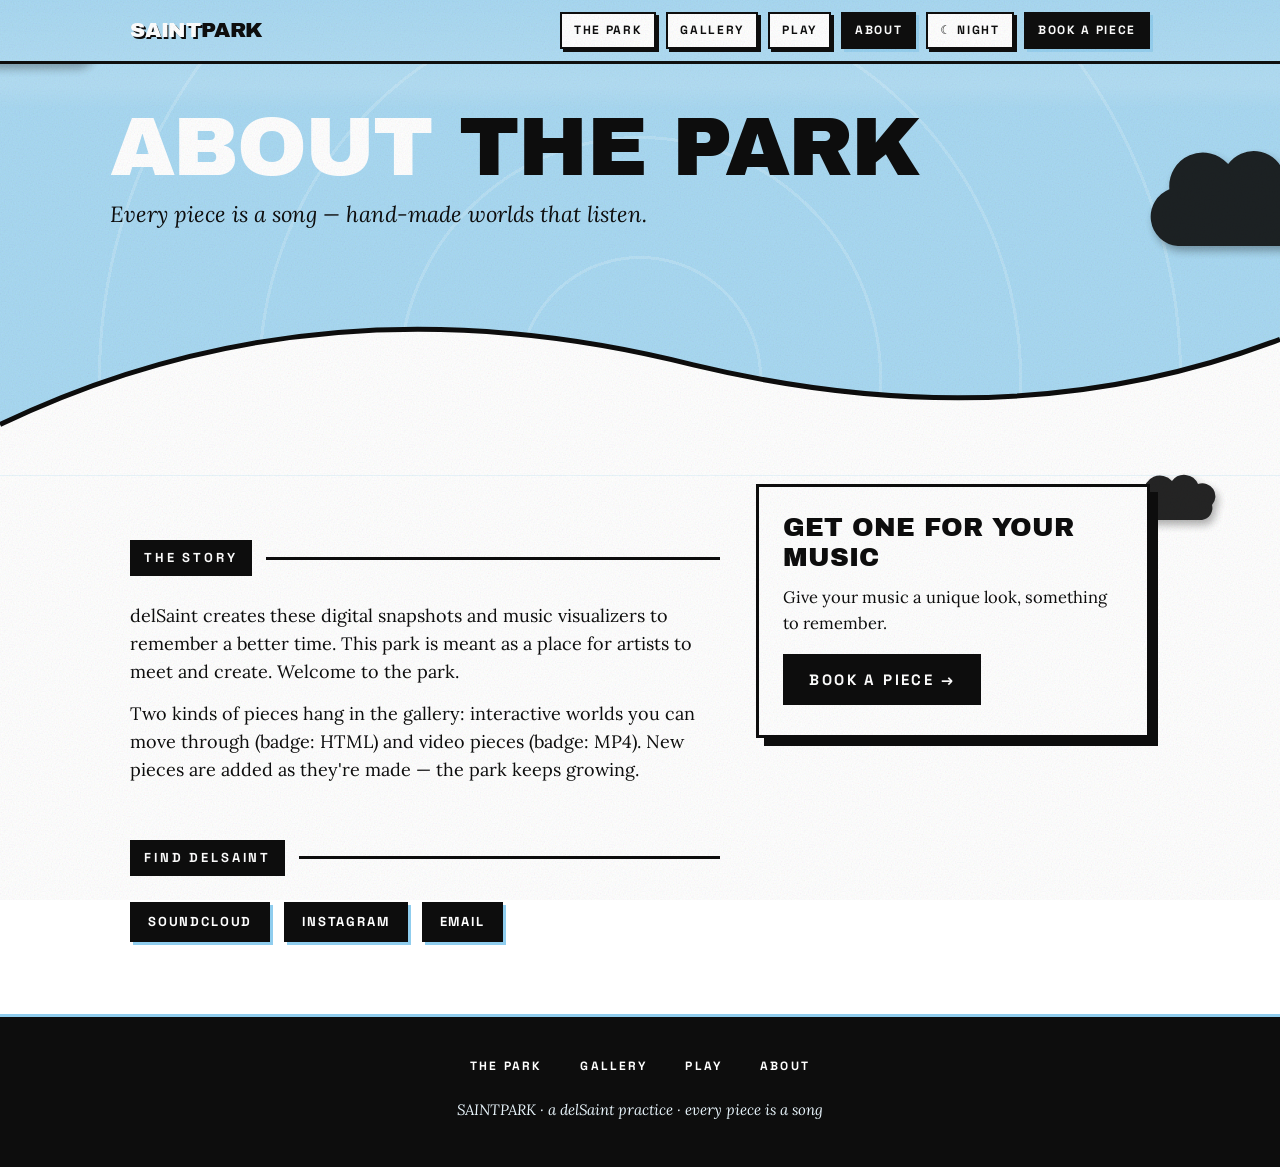
==== commit 9d2af731: "Rename Kids nav tab to Play" ====
--- a/about.html
+++ b/about.html
@@ -29,7 +29,7 @@
     <nav aria-label="Site">
       <a href="./">The Park</a>
       <a href="gallery.html">Gallery</a>
-      <a href="kids/">Kids</a>
+      <a href="kids/">Play</a>
       <a href="about.html" aria-current="page">About</a>
       <a href="#" id="theme-toggle" title="Toggle day / night">☾ Night</a>
       <a class="book" data-booking href="mailto:delsaintprod@gmail.com?subject=Saint%20Park%20commission">Book a piece</a>
@@ -81,7 +81,7 @@
     <nav class="foot-nav" aria-label="Footer">
       <a href="./">The Park</a>
       <a href="gallery.html">Gallery</a>
-      <a href="kids/">Kids</a>
+      <a href="kids/">Play</a>
       <a href="about.html">About</a>
     </nav>
     <nav class="webring" id="webring" aria-label="Webring navigation" hidden>
